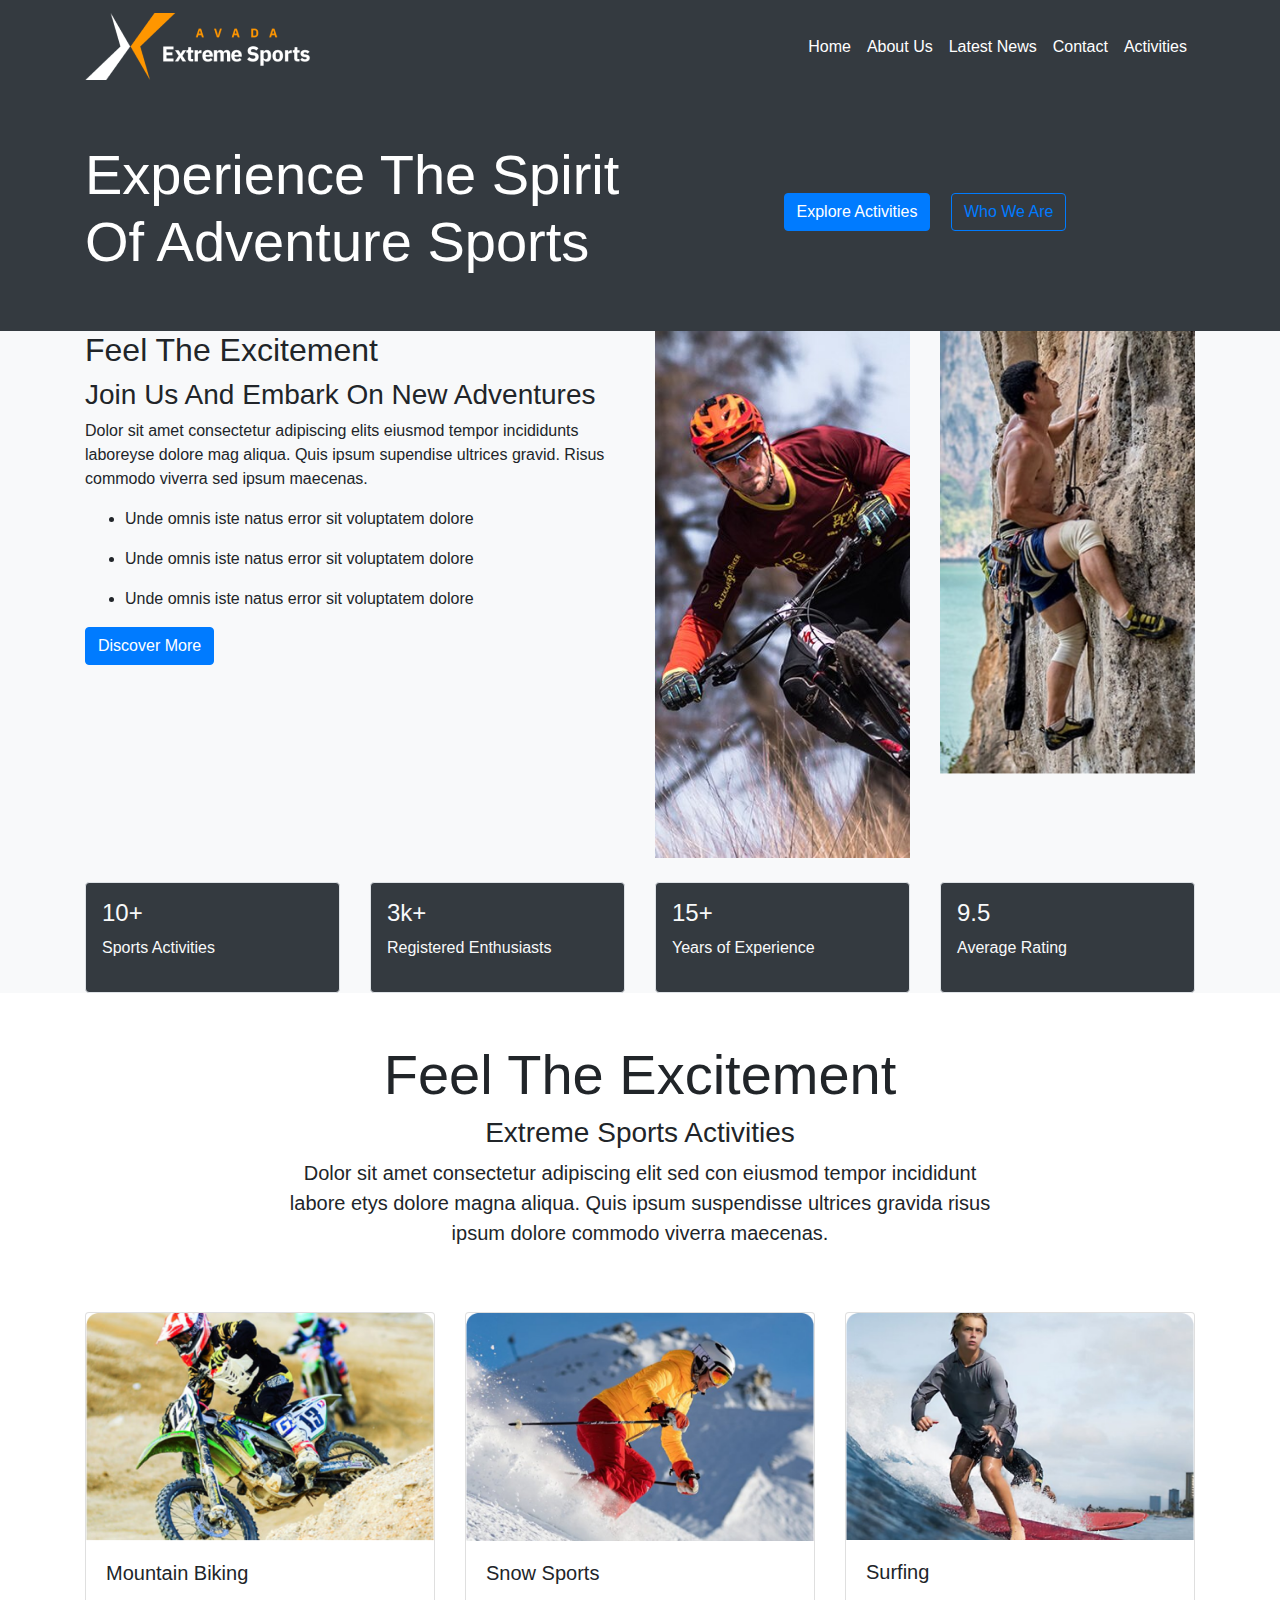
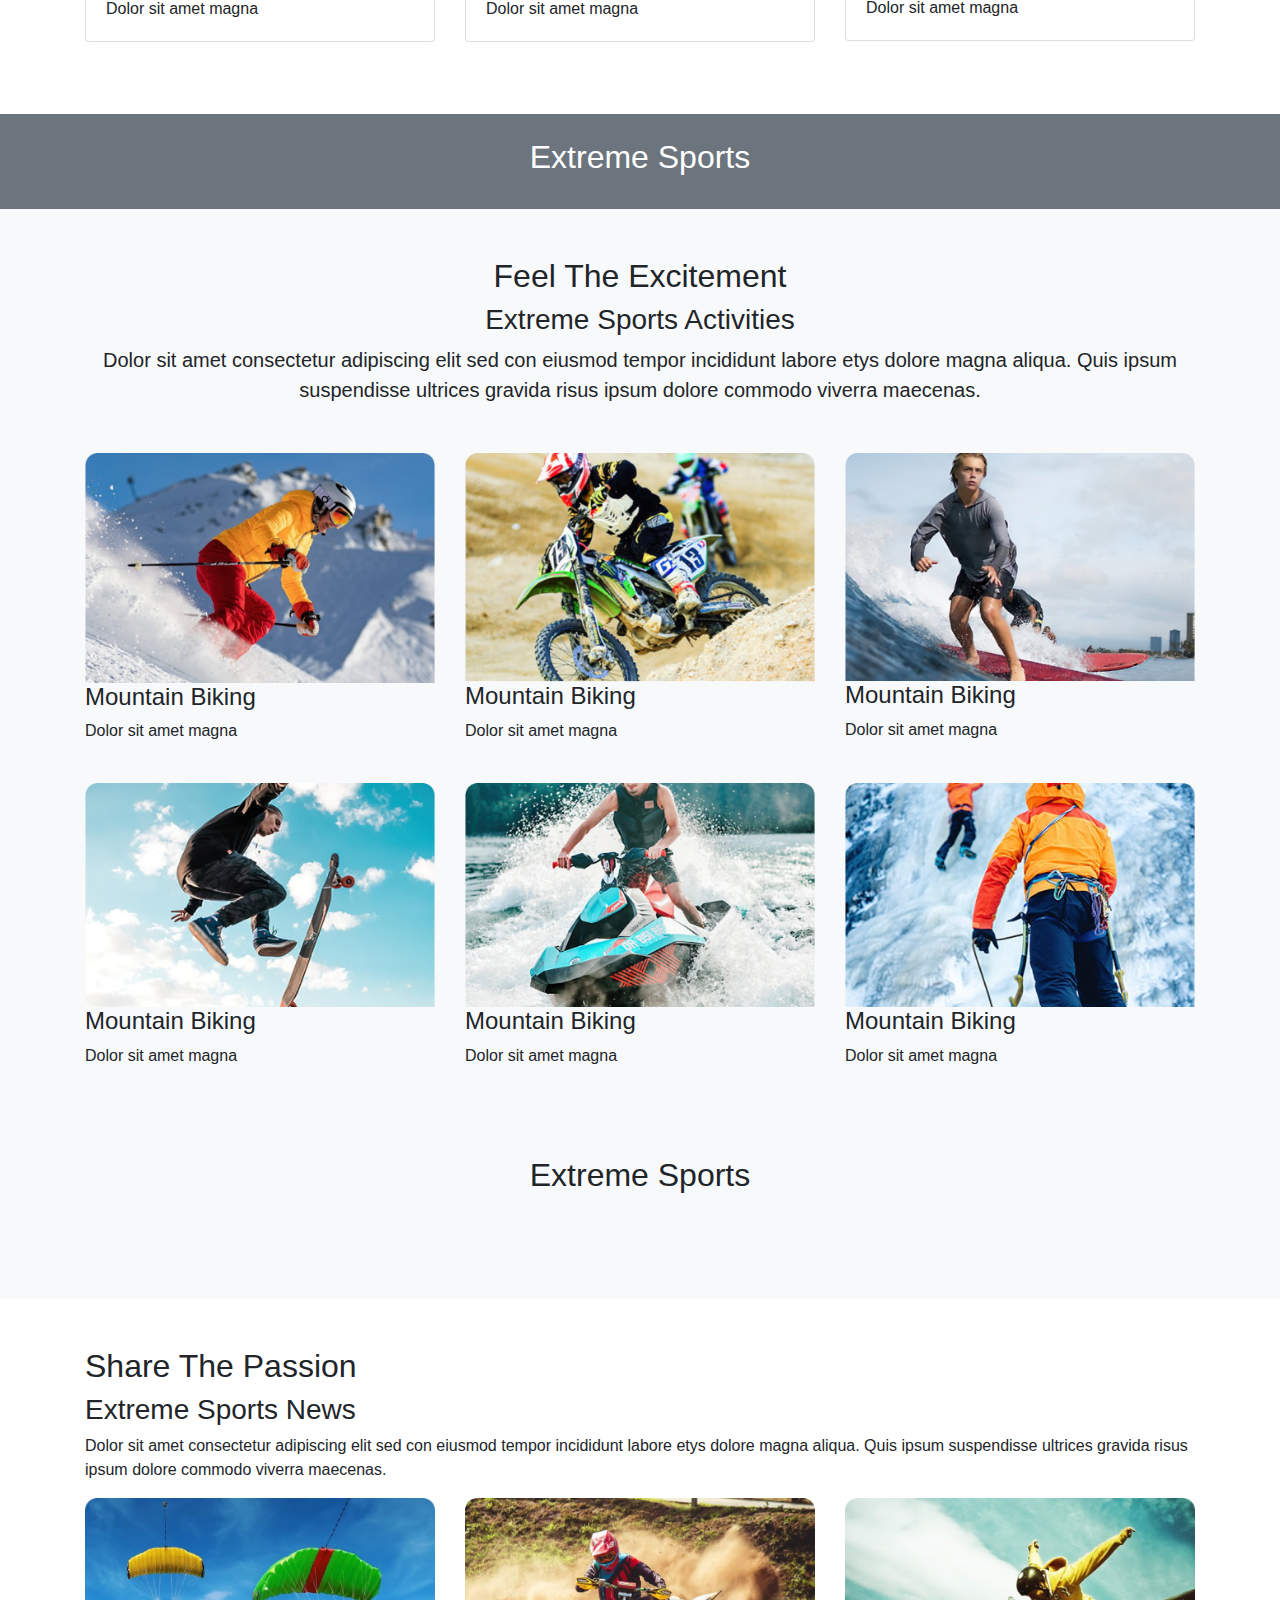
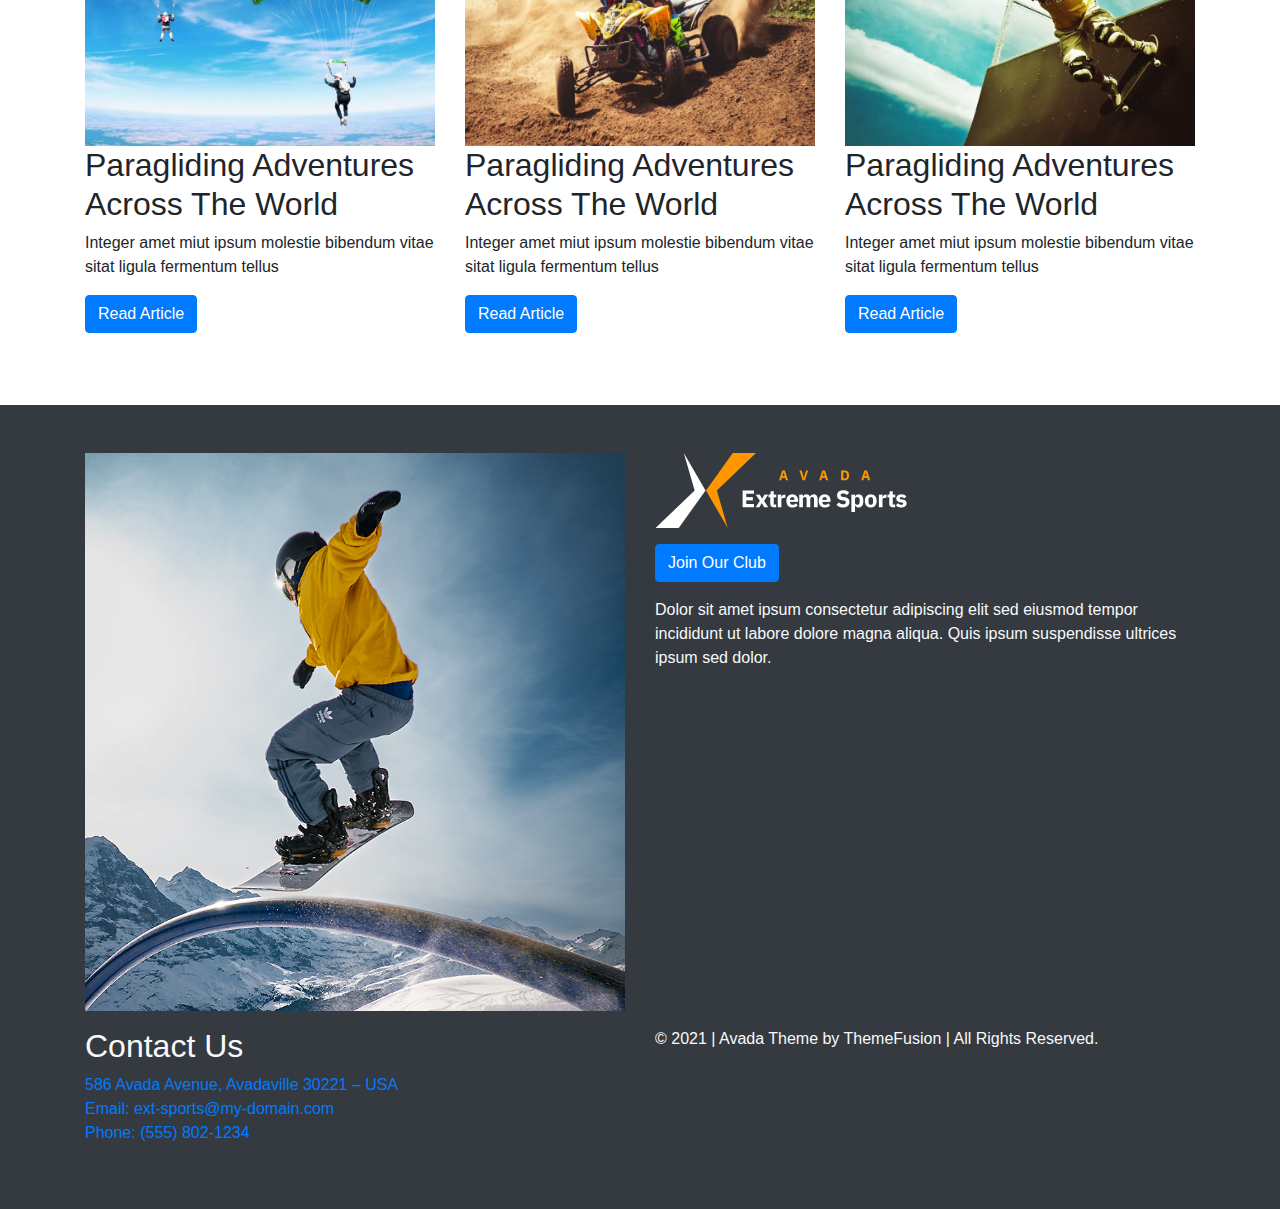
==== bootstrap/bootstrap.html @ b229615f "first commit" ====
<!DOCTYPE html>
<html lang="en">
  <head>
    <meta charset="UTF-8" />
    <meta name="viewport" content="width=device-width, initial-scale=1.0" />
    <title>Avada Extreme Sports</title>

    <link
      href="https://maxcdn.bootstrapcdn.com/bootstrap/4.5.2/css/bootstrap.min.css"
      rel="stylesheet"
    />
    <link
      rel="stylesheet"
      href="https://cdnjs.cloudflare.com/ajax/libs/font-awesome/6.4.2/css/all.min.css"
      integrity="sha512-z3gLpd7yknf1YoNbCzqRKc4qyor8gaKU1qmn+CShxbuBusANI9QpRohGBreCFkKxLhei6S9CQXFEbbKuqLg0DA=="
      crossorigin="anonymous"
      referrerpolicy="no-referrer"
    />
<script src="https://code.jquery.com/jquery-3.6.0.min.js"></script>
<script src="https://stackpath.bootstrapcdn.com/bootstrap/4.5.2/js/bootstrap.bundle.min.js"></script>

  </head>

  <body>

    <nav id="main_menu" class="navbar navbar-expand-lg navbar-light bg-dark">
        <div class="container">
          <a class="navbar-brand" href="#">
            <img src="../Images/menu_logo.png" alt="Menu Logo" />
          </a>
          <button class="navbar-toggler text-light" type="button" data-toggle="collapse" data-target="#navbarNav"
            aria-controls="navbarNav" aria-expanded="false" aria-label="Toggle navigation">
            <i class="fas fa-bars"></i>
          </button>
          <div class="collapse navbar-collapse" id="navbarNav">
            <ul class="navbar-nav ml-auto">
              <li class="nav-item">
                <a class="nav-link text-white fs-5" href="#">Home</a>
              </li>
              <li class="nav-item">
                <a class="nav-link text-white fs-5" href="#">About Us</a>
              </li>
              <li class="nav-item">
                <a class="nav-link text-white fs-5" href="#">Latest News</a>
              </li>
              <li class="nav-item">
                <a class="nav-link text-white fs-5" href="#">Contact</a>
              </li>
              <li class="nav-item">
                <a class="nav-link text-white fs-5" href="#">Activities</a>
              </li>
            </ul>
          </div>
        </div>
      </nav>
      
      
    <section id="banner" class="bg-dark text-white py-5">
      <div class="container">
        <div class="row align-items-center">
          <div class="col-md-6">
            <div class="benner_text">
              <h1 class="display-4">
                Experience The Spirit Of Adventure Sports
              </h1>
            </div>
          </div>
          <div class="col-md-6">
            <div class="banner_button text-center">
              <a class="btn btn-primary mr-3" href="#">Explore Activities</a>
              <a class="btn btn-outline-primary" href="#">Who We Are</a>
            </div>
          </div>
          <div>
          </div>
        </div>
      </div>
    </section>

    <section id="adventures" class="bg-light">
      <div class="container">
        <div class="row">
          <div class="col-lg-6">
            <div class="comon_head">
              <h2>Feel The Excitement</h2>
              <h3>Join Us And Embark On New Adventures</h3>
            </div>
            <div class="adventures_text">
              <p>
                Dolor sit amet consectetur adipiscing elits eiusmod tempor
                incididunts laboreyse dolore mag aliqua. Quis ipsum supendise
                ultrices gravid. Risus commodo viverra sed ipsum maecenas.
              </p>
              <ul>
                <li>
                  <p>
                    <span></span>Unde omnis iste natus error sit voluptatem
                    dolore
                  </p>
                </li>
                <li>
                  <p>
                    <span></span>Unde omnis iste natus error sit voluptatem
                    dolore
                  </p>
                </li>
                <li>
                  <p>
                    <span></span>Unde omnis iste natus error sit voluptatem
                    dolore
                  </p>
                </li>
              </ul>
            </div>
            <div class="adventures_button">
              <a href="#" class="btn btn-primary">Discover More</a>
            </div>
          </div>
          <div class="col-lg-6">
            <div class="row">
              <div class="col-md-6">
                <img
                  src="../Images/Adventures.png"
                  alt="Adventures"
                  class="img-fluid"
                />
              </div>
              <div class="col-md-6">
                <img
                  src="../Images/Adventures2.png"
                  alt="Adventures"
                  class="img-fluid"
                />
              </div>
            </div>
          </div>
        </div>
        <div class="row mt-4">
            <div class="col-md-3">
              <div class="datas_col datas_col_1 text-light bg-dark border rounded p-3">
                <h4>10+</h4>
                <p>Sports Activities</p>
              </div>
            </div>
            <div class="col-md-3">
              <div class="datas_col datas_col_2 text-light bg-dark border rounded p-3">
                <h4>3k+</h4>
                <p>Registered Enthusiasts</p>
              </div>
            </div>
            <div class="col-md-3">
              <div class="datas_col datas_col_3 text-light bg-dark border rounded p-3">
                <h4>15+</h4>
                <p>Years of Experience</p>
              </div>
            </div>
            <div class="col-md-3">
              <div class="datas_col datas_col_4 text-light bg-dark border rounded p-3">
                <h4>9.5</h4>
                <p>Average Rating</p>
              </div>
            </div>
          </div>
          
      </div>
    </section>
    <section id="sports">
      <div class="container py-5">
        <div class="row">
          <div class="col-lg-8 mx-auto text-center">
            <div class="sports_head">
              <h2 class="display-4">Feel The Excitement</h2>
              <h3>Extreme Sports Activities</h3>
            </div>
            <p class="lead">
              Dolor sit amet consectetur adipiscing elit sed con eiusmod tempor
              incididunt labore etys dolore magna aliqua. Quis ipsum suspendisse
              ultrices gravida risus ipsum dolore commodo viverra maecenas.
            </p>
          </div>
        </div>
        <div class="row mt-5">
          <div class="col-md-4">
            <div class="card mb-4">
              <img
                src="../Images/sports1.png"
                class="card-img-top"
                alt="Mountain Biking"
              />
              <div class="card-body">
                <h5 class="card-title">Mountain Biking</h5>
                <p class="card-text">Dolor sit amet magna</p>
              </div>
            </div>
          </div>
          <div class="col-md-4">
            <div class="card mb-4">
              <img
                src="../Images/sports2.png"
                class="card-img-top"
                alt="Snow Sports"
              />
              <div class="card-body">
                <h5 class="card-title">Snow Sports</h5>
                <p class="card-text">Dolor sit amet magna</p>
              </div>
            </div>
          </div>
          <div class="col-md-4">
            <div class="card mb-4">
              <img
                src="../Images/sports3.png"
                class="card-img-top"
                alt="Surfing"
              />
              <div class="card-body">
                <h5 class="card-title">Surfing</h5>
                <p class="card-text">Dolor sit amet magna</p>
              </div>
            </div>
          </div>
        </div>
      </div>
      <div class="sports_bg bg-secondary py-4 text-center">
        <div class="container">
          <h2 class="text-white">Extreme Sports</h2>
        </div>
      </div>
    </section>
    <section id="sports" class="bg-light py-5">
      <div class="container">
        <div class="text-center mb-5">
          <div class="comon_head">
            <h2>Feel The Excitement</h2>
            <h3>Extreme Sports Activities</h3>
          </div>
          <div class="sports_text">
            <p class="lead">
              Dolor sit amet consectetur adipiscing elit sed con eiusmod tempor
              incididunt labore etys dolore magna aliqua. Quis ipsum suspendisse
              ultrices gravida risus ipsum dolore commodo viverra maecenas.
            </p>
          </div>
        </div>
        <div class="row">
          <div class="col-md-4 mb-4">
            <div class="position-relative">
              <img
                src="../Images/sports2.png"
                class="w-100"
                alt="Mountain Biking"
              />
              <div class="overlay">
                <h4 class="overlay-title">Mountain Biking</h4>
                <p class="overlay-text">Dolor sit amet magna</p>
              </div>
            </div>
          </div>
          <div class="col-md-4 mb-4">
            <div class="position-relative">
              <img
                src="../Images/sports1.png"
                class="w-100"
                alt="Mountain Biking"
              />
              <div class="overlay">
                <h4 class="overlay-title">Mountain Biking</h4>
                <p class="overlay-text">Dolor sit amet magna</p>
              </div>
            </div>
          </div>
          <div class="col-md-4 mb-4">
            <div class="position-relative">
              <img
                src="../Images/sports3.png"
                class="w-100"
                alt="Mountain Biking"
              />
              <div class="overlay">
                <h4 class="overlay-title">Mountain Biking</h4>
                <p class="overlay-text">Dolor sit amet magna</p>
              </div>
            </div>
          </div>
          <div class="col-md-4 mb-4">
            <div class="position-relative">
              <img
                src="../Images/sports4.png"
                class="w-100"
                alt="Mountain Biking"
              />
              <div class="overlay">
                <h4 class="overlay-title">Mountain Biking</h4>
                <p class="overlay-text">Dolor sit amet magna</p>
              </div>
            </div>
          </div>
          <div class="col-md-4 mb-4">
            <div class="position-relative">
              <img
                src="../Images/sports5.png"
                class="w-100"
                alt="Mountain Biking"
              />
              <div class="overlay">
                <h4 class="overlay-title">Mountain Biking</h4>
                <p class="overlay-text">Dolor sit amet magna</p>
              </div>
            </div>
          </div>
          <div class="col-md-4 mb-4">
            <div class="position-relative">
              <img
                src="../Images/sports6.png"
                class="w-100"
                alt="Mountain Biking"
              />
              <div class="overlay">
                <h4 class="overlay-title">Mountain Biking</h4>
                <p class="overlay-text">Dolor sit amet magna</p>
              </div>
            </div>
          </div>
        </div>
      </div>
      <div class="sports_bg py-5">
        <div class="container">
          <h2 class="text-center">Extreme Sports</h2>
        </div>
      </div>
    </section>
    <section id="news" class="py-5">
      <div class="container">
        <div class="row">
          <div class="col-lg-12">
            <div class="news_head">
              <div class="comon_head">
                <h2>Share The Passion</h2>
                <h3>Extreme Sports News</h3>
              </div>
              <div class="news_text">
                <p>
                  Dolor sit amet consectetur adipiscing elit sed con eiusmod
                  tempor incididunt labore etys dolore magna aliqua. Quis ipsum
                  suspendisse ultrices gravida risus ipsum dolore commodo
                  viverra maecenas.
                </p>
              </div>
            </div>
          </div>
        </div>
        <div class="row">
          <div class="col-lg-4 col-md-6 mb-4">
            <div class="card_item">
              <div class="news_img">
                <img
                  src="../Images/news1.png"
                  class="img-fluid"
                  alt="News Image"
                />
              </div>
              <div class="news_text">
                <h2>Paragliding Adventures Across The World</h2>
                <p>
                  Integer amet miut ipsum molestie bibendum vitae sitat ligula
                  fermentum tellus
                </p>
              </div>
              <div class="news_button">
                <a href="#" class="btn btn-primary">Read Article</a>
              </div>
            </div>
          </div>
          <div class="col-lg-4 col-md-6 mb-4">
            <div class="card_item">
              <div class="news_img">
                <img
                  src="../Images/news2.png"
                  class="img-fluid"
                  alt="News Image"
                />
              </div>
              <div class="news_text">
                <h2>Paragliding Adventures Across The World</h2>
                <p>
                  Integer amet miut ipsum molestie bibendum vitae sitat ligula
                  fermentum tellus
                </p>
              </div>
              <div class="news_button">
                <a href="#" class="btn btn-primary">Read Article</a>
              </div>
            </div>
          </div>
          <div class="col-lg-4 col-md-6 mb-4">
            <div class="card_item">
              <div class="news_img">
                <img
                  src="../Images/news3.png"
                  class="img-fluid"
                  alt="News Image"
                />
              </div>
              <div class="news_text">
                <h2>Paragliding Adventures Across The World</h2>
                <p>
                  Integer amet miut ipsum molestie bibendum vitae sitat ligula
                  fermentum tellus
                </p>
              </div>
              <div class="news_button">
                <a href="#" class="btn btn-primary">Read Article</a>
              </div>
            </div>
          </div>
        </div>
      </div>
    </section>

    <footer id="footer" class="bg-dark text-light py-5">
        <div class="container">
            <div class="row">
                <div class="col-md-6">
                    <img src="../Images/footer-image 1.png" alt="Footer Image" class="img-fluid">
                </div>
                <div class="col-md-6">
                    <div class="footer_logo">
                        <img src="../Images/footer_loogo.png" alt="Footer Logo" class="img-fluid">
                    </div>
                    <div class="footer_btn_text_row">
                        <div class="footer_btn mt-3">
                            <a href="#" class="btn btn-primary">Join Our Club</a>
                        </div>
                        <div class="footer_text mt-3">
                            <p>
                                Dolor sit amet ipsum consectetur adipiscing
                                elit sed eiusmod tempor incididunt ut labore dolore magna aliqua. Quis ipsum suspendisse ultrices ipsum sed dolor.
                            </p>
                        </div>
                    </div>
                </div>
            </div>
            <div class="row mt-3">
                <div class="col-md-6">
                    <h2>Contact Us</h2>
                    <ul class="list-unstyled">
                        <li><a href="#">586 Avada Avenue, Avadaville 30221 – USA</a></li>
                        <li><a href="mailto:ext-sports@my-domain.com">Email: ext-sports@my-domain.com</a></li>
                        <li><a href="tel:+5558021234">Phone: (555) 802-1234</a></li>
                    </ul>
                </div>
                <div class="col-md-6">
                    <p class="text-md-end">© 2021 | Avada Theme by ThemeFusion | All Rights Reserved.</p>
                </div>
            </div>
        </div>
    </footer>
    
    <script
      src="https://code.jquery.com/jquery-3.5.1.slim.min.js"
      integrity="sha384-DfXdz2htPH0lsSSs5nCTpuj/zy4C+OGpamoFVy38MVBnE+IbbVYUew+OrCXaRkfj"
      crossorigin="anonymous"
    ></script>
    <script
      src="https://cdn.jsdelivr.net/npm/@popperjs/core@2.9.2/dist/umd/popper.min.js"
      integrity="sha384-zMnNBGMPtC4JJQqarGdXsM2bSbdEuLH3Nkca7Jrt0QGD62PlnTX2Qk9TmV2m4eKs"
      crossorigin="anonymous"
    ></script>
    <script
      src="https://maxcdn.bootstrapcdn.com/bootstrap/4.5.2/js/bootstrap.min.js"
      integrity="sha384-4hHkv1mF5JvWMS2p3hjx84zgA6gVm10N1uPBStPhv2Q04jcOL7qffw5MW+XG5PW6"
      crossorigin="anonymous"
    ></script>
  </body>
</html>
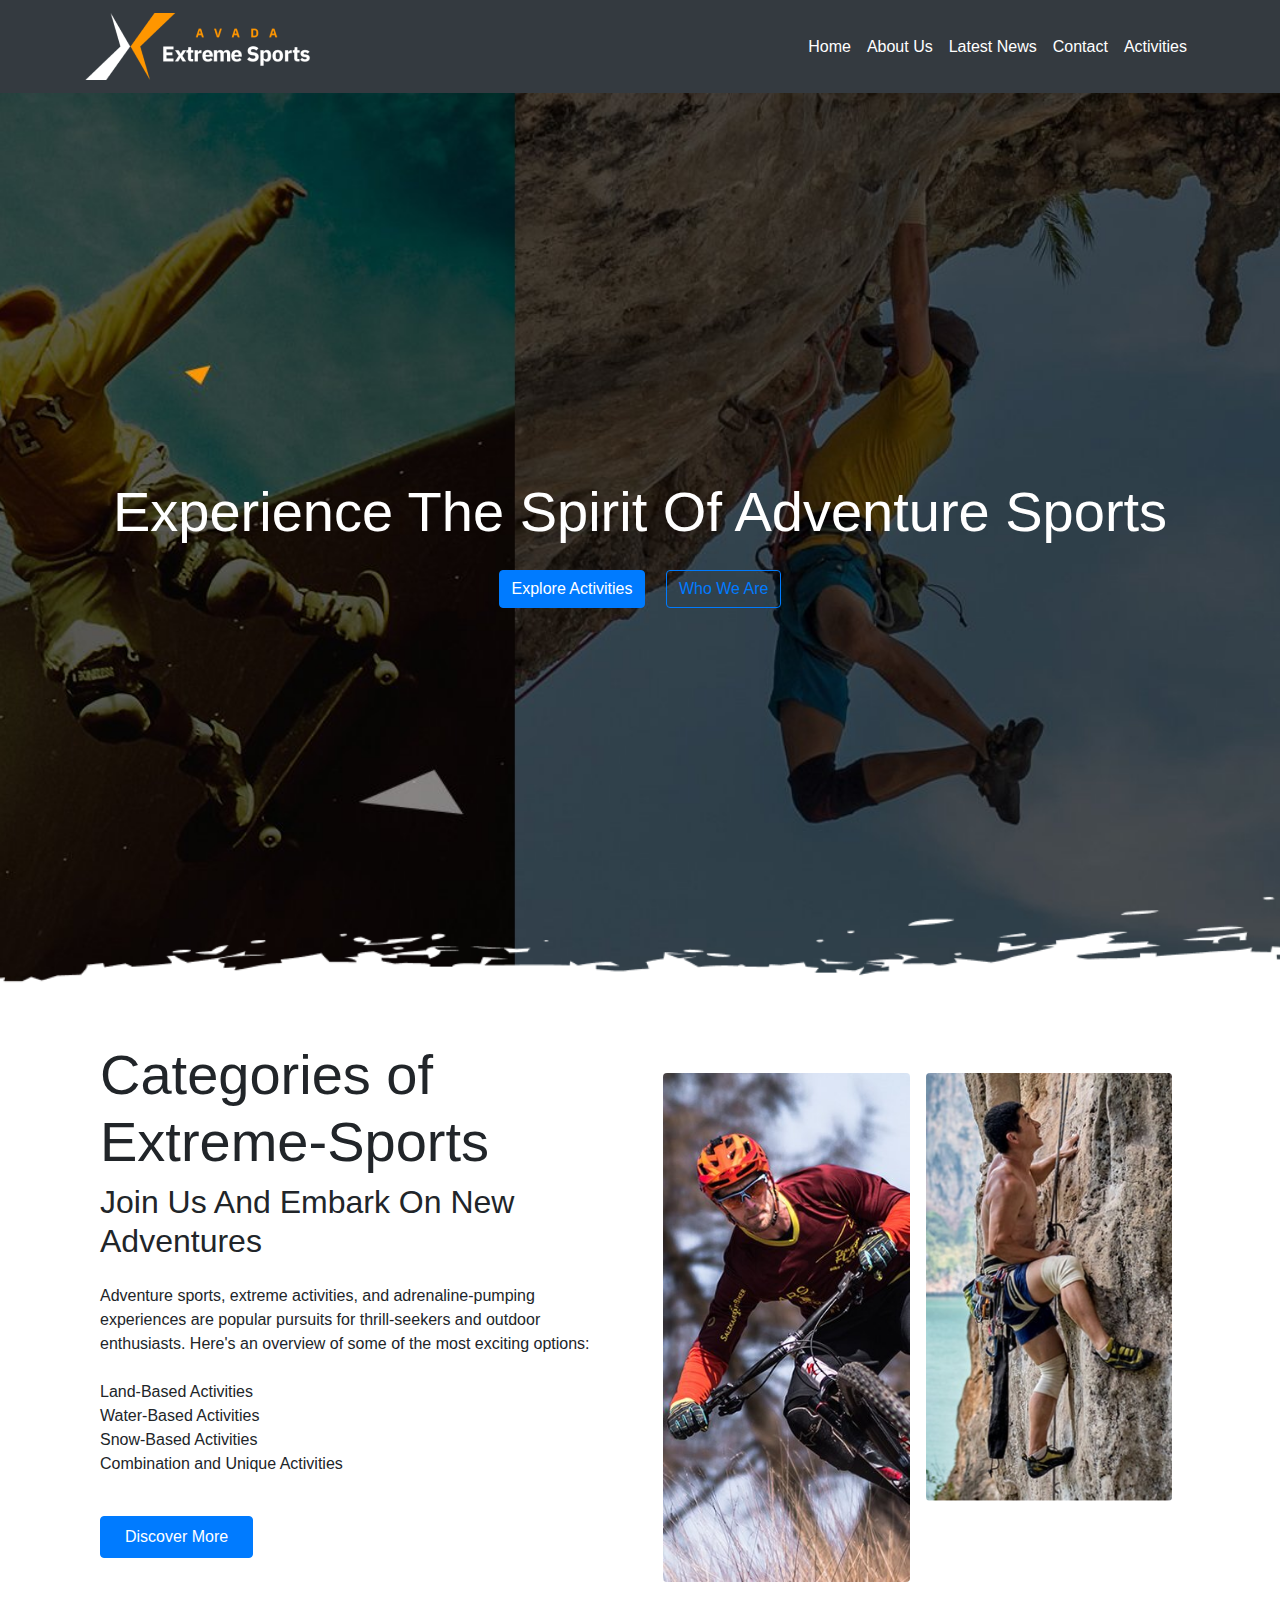
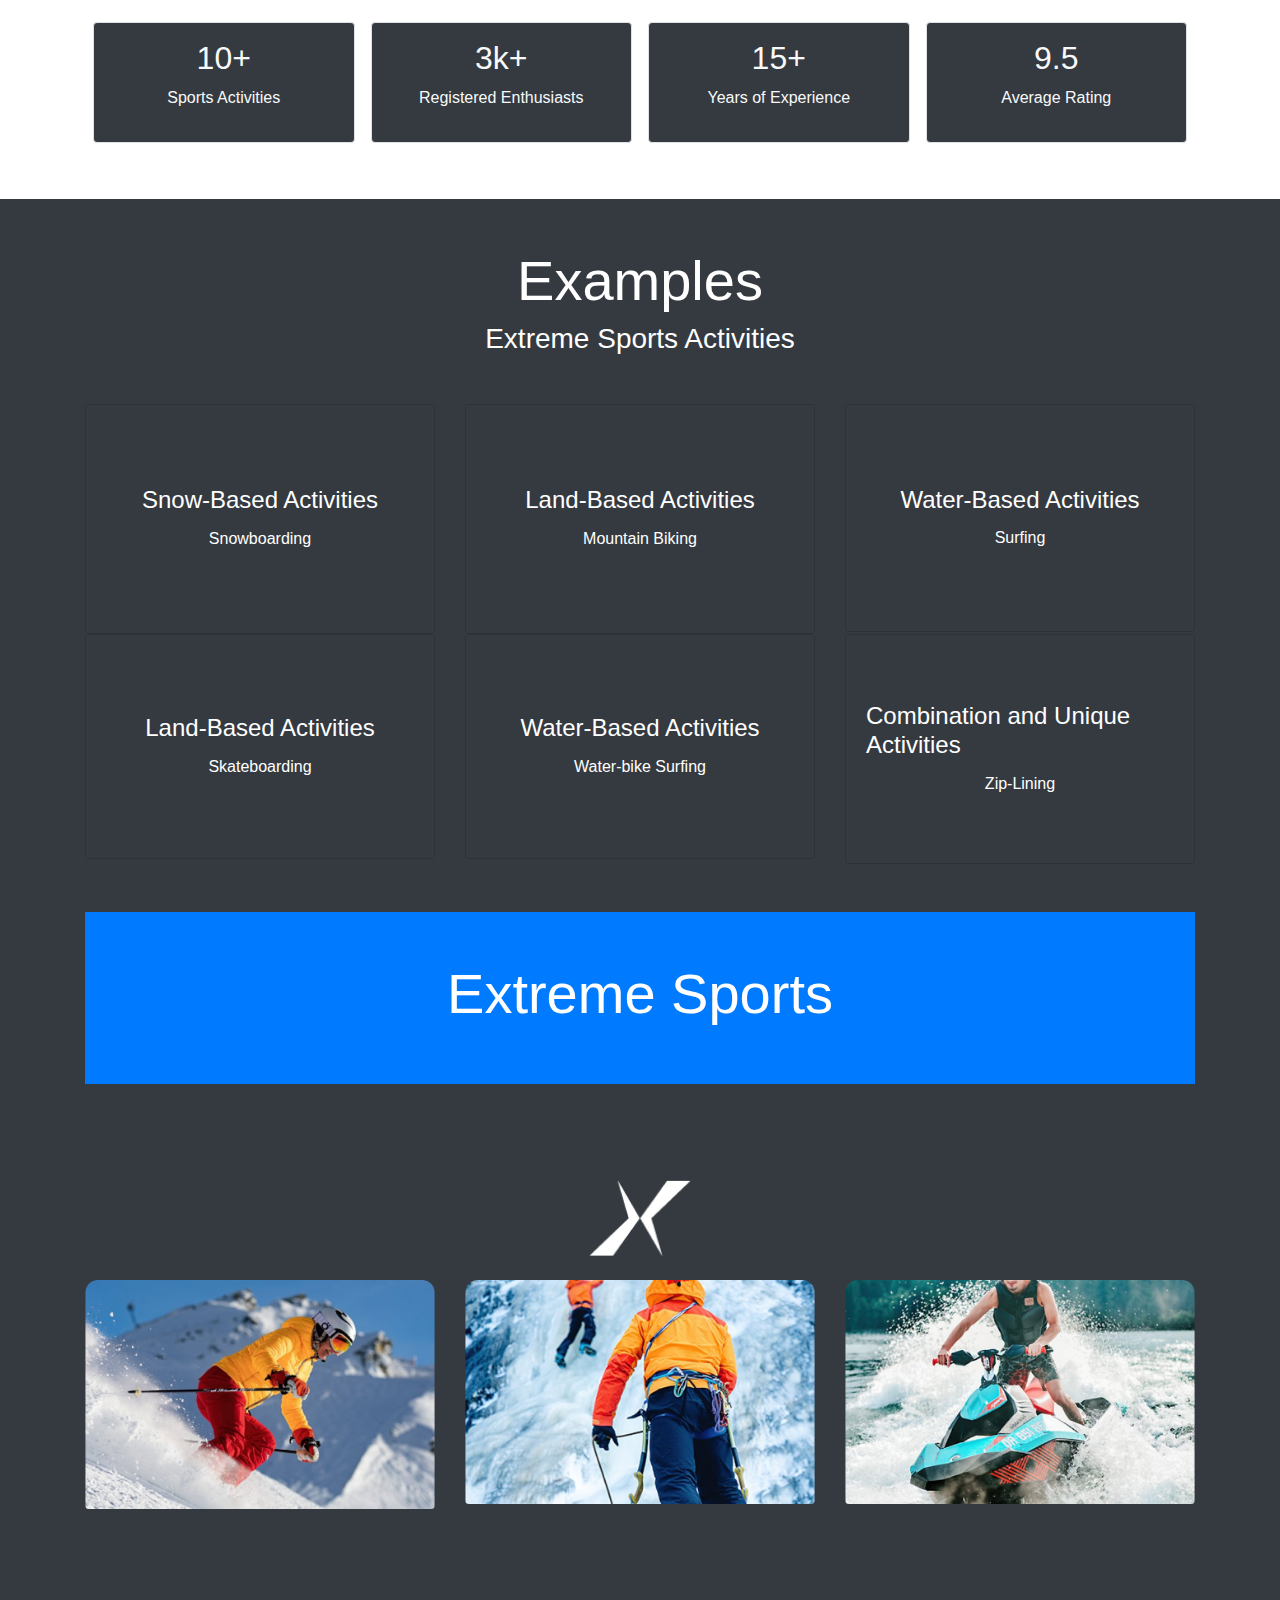
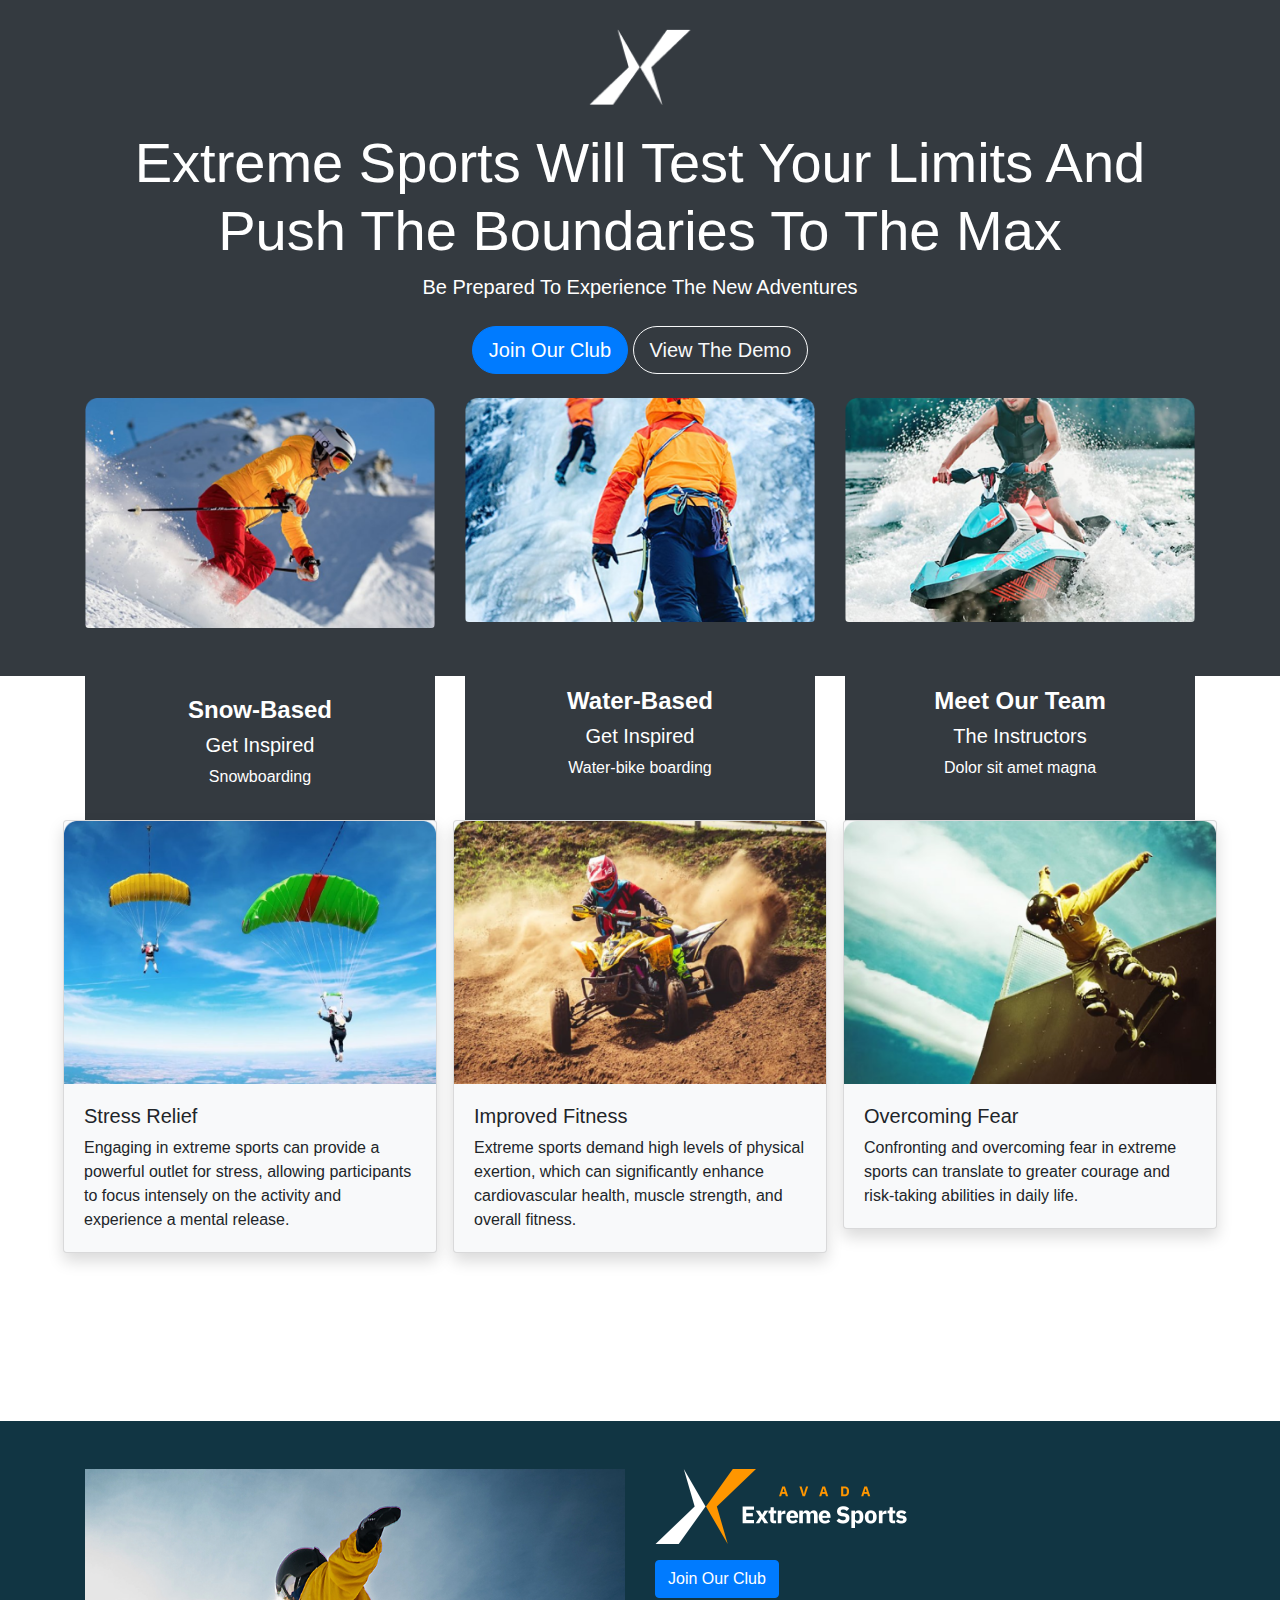
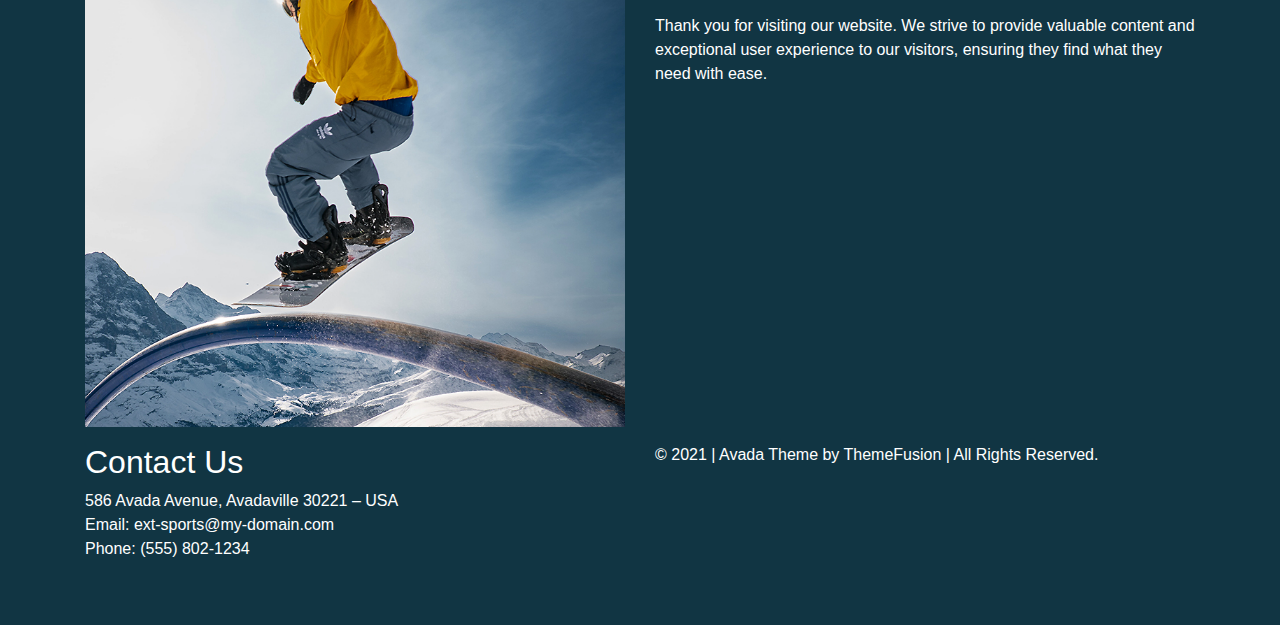
==== commit a8350fe6: "finished product" ====
--- a/bootstrap/bootstrap.html
+++ b/bootstrap/bootstrap.html
@@ -4,11 +4,7 @@
     <meta charset="UTF-8" />
     <meta name="viewport" content="width=device-width, initial-scale=1.0" />
     <title>Avada Extreme Sports</title>
-
-    <link
-      href="https://maxcdn.bootstrapcdn.com/bootstrap/4.5.2/css/bootstrap.min.css"
-      rel="stylesheet"
-    />
+    <link href="https://stackpath.bootstrapcdn.com/bootstrap/4.3.1/css/bootstrap.min.css" rel="stylesheet">
     <link
       rel="stylesheet"
       href="https://cdnjs.cloudflare.com/ajax/libs/font-awesome/6.4.2/css/all.min.css"
@@ -54,422 +50,324 @@
         </div>
       </nav>
       
-      
-    <section id="banner" class="bg-dark text-white py-5">
+      <section id="banner" class="bg-dark text-white py-5 d-flex justify-content-center align-items-center" style="background-image: url('../Images/bannerbg.png'); background-size: cover; height: 100vh;">
+        <div class="container text-center">
+            <div class="row">
+                <div class="col-md-12">
+                    <div class="benner_text">
+                        <h1 class="display-4"> Experience The Spirit Of Adventure Sports </h1>
+                    </div>
+                    <div class="banner_button mt-4">
+                        <a class="btn btn-primary mr-3" href="#">Explore Activities</a>
+                        <a class="btn btn-outline-primary" href="#">Who We Are</a>
+                    </div>
+                </div>
+            </div>
+        </div>
+    </section>
+
+      <div class="container py-5">
+        <div class="container py-10 my-10">
+          <div class="row">
+              <div class="col-lg-6">
+                  <h2 class="display-4 fw-bold">Categories of Extreme-Sports</h2>
+                  <h3 class="h2">Join Us And Embark On New Adventures</h3>
+                  <p class="mt-4">Adventure sports, extreme activities, and adrenaline-pumping experiences are popular pursuits
+                      for thrill-seekers and outdoor enthusiasts. Here's an overview of some of the most exciting options:</p>
+                  <ul class="list-unstyled mt-4">
+                      <li>Land-Based Activities</li>
+                      <li>Water-Based Activities</li>
+                      <li>Snow-Based Activities</li>
+                      <li>Combination and Unique Activities</li>
+                  </ul>
+                  <a href="#" class="btn btn-primary my-4 bg-blue-500 px-4 py-2 rounded">Discover More</a>
+              </div>
+              <div class="col-lg-6 d-flex flex-wrap mt-4">
+                  <div class="col-6 p-2">
+                      <img src="../Images/Adventures.png" alt="Adventures" class="w-100 rounded" />
+                  </div>
+                  <div class="col-6 p-2">
+                      <img src="../Images/Adventures2.png" alt="Adventures" class="w-100 rounded" />
+                  </div>
+              </div>
+          </div>
+          <div class="row mt-4">
+              <div class="col-md-3 p-2">
+                  <div class="text-center text-light bg-dark border rounded p-3">
+                      <h4 class="h2">10+</h4>
+                      <p>Sports Activities</p>
+                  </div>
+              </div>
+              <div class="col-md-3 p-2">
+                  <div class="text-center text-light bg-dark border rounded p-3">
+                      <h4 class="h2">3k+</h4>
+                      <p>Registered Enthusiasts</p>
+                  </div>
+              </div>
+              <div class="col-md-3 p-2">
+                  <div class="text-center text-light bg-dark border rounded p-3">
+                      <h4 class="h2">15+</h4>
+                      <p>Years of Experience</p>
+                  </div>
+              </div>
+              <div class="col-md-3 p-2">
+                  <div class="text-center text-light bg-dark border rounded p-3">
+                      <h4 class="h2">9.5</h4>
+                      <p>Average Rating</p>
+                  </div>
+              </div>
+          </div>
+      </div>          
+      </div>
+    </section>
+    <section id="sports" class="py-5 bg-dark text-white">
+    <div class="container">
+      <div class="text-center mb-5">
+        <h2 class="display-4 fw-bold">Examples</h2>
+        <h3 class="h3">Extreme Sports Activities</h3>
+      </div>
+      <div class="row g-4">
+        <div class="col-md-4">
+          <div class="card bg-dark text-white">
+            <img src="../Images/sports2.png" class="card-img" alt="Mountain Biking">
+            <div class="card-img-overlay d-flex flex-column justify-content-center align-items-center bg-dark bg-opacity-50">
+              <h4 class="card-title">Snow-Based Activities</h4>
+              <p class="card-text">Snowboarding</p>
+            </div>
+          </div>
+        </div>
+        <div class="col-md-4">
+          <div class="card bg-dark text-white">
+            <img src="../Images/sports2.png" class="card-img" alt="Mountain Biking">
+            <div class="card-img-overlay d-flex flex-column justify-content-center align-items-center bg-dark bg-opacity-50">
+              <h4 class="card-title">Land-Based Activities</h4>
+              <p class="card-text">Mountain Biking</p>
+            </div>
+          </div>
+        </div>
+        <div class="col-md-4">
+          <div class="card bg-dark text-white">
+            <img src="../Images/sports3.png" class="card-img" alt="Mountain Biking">
+            <div class="card-img-overlay d-flex flex-column justify-content-center align-items-center bg-dark bg-opacity-50">
+              <h4 class="card-title">Water-Based Activities</h4>
+              <p class="card-text">Surfing</p>
+            </div>
+          </div>
+        </div>
+        <div class="col-md-4">
+          <div class="card bg-dark text-white">
+            <img src="../Images/sports5.png" class="card-img" alt="Mountain Biking">
+            <div class="card-img-overlay d-flex flex-column justify-content-center align-items-center bg-dark bg-opacity-50">
+              <h4 class="card-title">Land-Based Activities</h4>
+              <p class="card-text">Skateboarding</p>
+            </div>
+          </div>
+        </div>
+        <div class="col-md-4">
+          <div class="card bg-dark text-white">
+            <img src="../Images/sports4.png" class="card-img" alt="Mountain Biking">
+            <div class="card-img-overlay d-flex flex-column justify-content-center align-items-center bg-dark bg-opacity-50">
+              <h4 class="card-title">Water-Based Activities</h4>
+              <p class="card-text">Water-bike Surfing</p>
+            </div>
+          </div>
+        </div>
+        <div class="col-md-4">
+          <div class="card bg-dark text-white">
+            <img src="../Images/sports2.png" class="card-img" alt="Mountain Biking">
+            <div class="card-img-overlay d-flex flex-column justify-content-center align-items-center bg-dark bg-opacity-50">
+              <h4 class="card-title">Combination and Unique Activities</h4>
+              <p class="card-text">Zip-Lining</p>
+            </div>
+          </div>
+        </div>
+      </div>
+      <div class="bg-primary py-5 mt-5">
+        <div class="container">
+          <h2 class="text-center text-white display-4 fw-bold">Extreme Sports</h2>
+        </div>
+      </div>
+    </div>
+  </section>
+  <section id="max" class="bg-dark py-5">
+    <div class="container text-center text-white">
+      <div class="max_logo mb-4">
+        <img src="../Images/logo-white 1.png" alt="White Logo" class="img-fluid">
+      </div>
+      <!-- <div class="max_head mb-4">
+        <h2 class="text-3xl font-weight-bold">Extreme Sports Will Test Your Limits And Push The Boundaries To The Max</h2>
+        <p class="mt-4">Be Prepared To Experience The New Adventures</p>
+      </div>
+      <div class="max_button mb-4">
+        <a href="#" class="btn btn-primary mr-3">Join Our Club</a>
+        <a href="#" class="btn btn-outline-light">View The Demo</a>
+      </div> -->
+      <div class="row">
+        <div class="col-md-4 mb-4">
+          <div class="max_item position-relative">
+            <img src="../Images/sports2.png" alt="Sports Videos" class="w-100 h-100 object-cover rounded">
+            <!-- <div class="overlay position-absolute w-100 h-100 bg-black opacity-75 d-flex flex-column justify-content-center text-white p-4 rounded">
+              <h3 class="text-xl font-weight-bold mb-2">Sports Videos</h3>
+              <h4 class="text-lg mb-2">Get Inspired</h4>
+              <p>Dolor sit amet magna</p>
+            </div> -->
+          </div>
+        </div>
+        <div class="col-md-4 mb-4">
+          <div class="max_item position-relative">
+            <img src="../Images/sports6.png" alt="Sports Videos" class="w-100 h-100 object-cover rounded">
+            <!-- <div class="overlay position-absolute w-100 h-100 bg-black opacity-75 d-flex flex-column justify-content-center text-white p-4 rounded">
+              <h3 class="text-xl font-weight-bold mb-2">Sports Videos</h3>
+              <h4 class="text-lg mb-2">Get Inspired</h4>
+              <p>Dolor sit amet magna</p>
+            </div> -->
+          </div>
+        </div>
+        <div class="col-md-4 mb-4">
+          <div class="max_item position-relative">
+            <img src="../Images/sports5.png" alt="Meet Our Team" class="w-100 h-100 object-cover rounded">
+            <!-- <div class="overlay position-absolute w-100 h-100 bg-black opacity-75 d-flex flex-column justify-content-center text-white p-4 rounded">
+              <h3 class="text-xl font-weight-bold mb-2">Meet Our Team</h3>
+              <h4 class="text-lg mb-2">The Instructors</h4>
+              <p>Dolor sit amet magna</p>
+            </div> -->
+          </div>
+        </div>
+      </div>
+    </div>
+  </section>
+  
+  <section id="max" class="bg-dark py-5 mb-5">
+    <div class="container text-center text-white">
+        <div class="mb-4">
+            <img src="../Images/logo-white 1.png" alt="White Logo" class="mx-auto img-fluid">
+        </div>
+        <div class="mb-4">
+            <h2 class="display-4 fw-bold">Extreme Sports Will Test Your Limits And Push The Boundaries To The Max</h2>
+            <p class="lead">Be Prepared To Experience The New Adventures</p>
+        </div>
+        <div class="mb-4">
+            <a href="#" class="btn btn-primary btn-lg rounded-pill me-4">Join Our Club</a>
+            <a href="#" class="btn btn-outline-light btn-lg rounded-pill">View The Demo</a>
+        </div>
+        <div class="row row-cols-1 row-cols-md-3 g-4">
+            <div class="col">
+                <div class="position-relative max_item">
+                    <img src="../Images/sports2.png" alt="Snowboarding" class="img-fluid rounded">
+                    <div class="overlay bg-dark text-white d-flex flex-column justify-content-center align-items-center position-absolute top-0 start-0 w-100 h-100">
+                        <h3 class="h4 font-weight-bold mb-2">Snow-Based</h3>
+                        <h4 class="h5 mb-2">Get Inspired</h4>
+                        <p class="mb-0">Snowboarding</p>
+                    </div>
+                </div>
+            </div>
+            <div class="col">
+                <div class="position-relative max_item">
+                    <img src="../Images/sports6.png" alt="Water-bike boarding" class="img-fluid rounded">
+                    <div class="overlay bg-dark text-white d-flex flex-column justify-content-center align-items-center position-absolute top-0 start-0 w-100 h-100">
+                        <h3 class="h4 font-weight-bold mb-2">Water-Based</h3>
+                        <h4 class="h5 mb-2">Get Inspired</h4>
+                        <p class="mb-0">Water-bike boarding</p>
+                    </div>
+                </div>
+            </div>
+            <div class="col">
+                <div class="position-relative max_item">
+                    <img src="../Images/sports5.png" alt="Meet Our Team" class="img-fluid rounded">
+                    <div class="overlay bg-dark text-white d-flex flex-column justify-content-center align-items-center position-absolute top-0 start-0 w-100 h-100">
+                        <h3 class="h4 font-weight-bold mb-2">Meet Our Team</h3>
+                        <h4 class="h5 mb-2">The Instructors</h4>
+                        <p class="mb-0">Dolor sit amet magna</p>
+                    </div>
+                </div>
+            </div>
+        </div>
+    </div>
+</section>
+
+
+<section id="news" class="py-5 my-5">
+  <div class="container">
+      <div class="row">
+      <div class="row my-5">
+          <div class="col-md-6 col-lg-4 mb-4 px-2">
+              <div class="card bg-light rounded shadow">
+                  <img src="../Images/news1.png" class="card-img-top" alt="News Image">
+                  <div class="card-body">
+                      <h2 class="card-title h5 fw-bold mb-2">Stress Relief</h2>
+                      <p class="card-text">
+                          Engaging in extreme sports can provide a powerful outlet for stress, allowing participants to focus intensely on the activity and experience a mental release.
+                      </p>
+                  </div>
+              </div>
+          </div>
+          <div class="col-md-6 col-lg-4 mb-4 px-2">
+              <div class="card bg-light rounded shadow">
+                  <img src="../Images/news2.png" class="card-img-top" alt="News Image">
+                  <div class="card-body">
+                      <h2 class="card-title h5 fw-bold mb-2">Improved Fitness</h2>
+                      <p class="card-text">
+                          Extreme sports demand high levels of physical exertion, which can significantly enhance cardiovascular health, muscle strength, and overall fitness.
+                      </p>
+                  </div>
+              </div>
+          </div>
+          <div class="col-md-6 col-lg-4 mb-4 px-2">
+              <div class="card bg-light rounded shadow">
+                  <img src="../Images/news3.png" class="card-img-top" alt="News Image">
+                  <div class="card-body">
+                      <h2 class="card-title h5 fw-bold mb-2">Overcoming Fear</h2>
+                      <p class="card-text">
+                          Confronting and overcoming fear in extreme sports can translate to greater courage and risk-taking abilities in daily life.
+                      </p>
+                  </div>
+              </div>
+          </div>
+      </div>
+  </div>
+</section>
+
+    <footer id="footer" class="py-5" style="background-color: #113543;">
       <div class="container">
-        <div class="row align-items-center">
-          <div class="col-md-6">
-            <div class="benner_text">
-              <h1 class="display-4">
-                Experience The Spirit Of Adventure Sports
-              </h1>
-            </div>
-          </div>
-          <div class="col-md-6">
-            <div class="banner_button text-center">
-              <a class="btn btn-primary mr-3" href="#">Explore Activities</a>
-              <a class="btn btn-outline-primary" href="#">Who We Are</a>
-            </div>
-          </div>
-          <div>
-          </div>
-        </div>
-      </div>
-    </section>
-
-    <section id="adventures" class="bg-light">
-      <div class="container">
-        <div class="row">
-          <div class="col-lg-6">
-            <div class="comon_head">
-              <h2>Feel The Excitement</h2>
-              <h3>Join Us And Embark On New Adventures</h3>
-            </div>
-            <div class="adventures_text">
-              <p>
-                Dolor sit amet consectetur adipiscing elits eiusmod tempor
-                incididunts laboreyse dolore mag aliqua. Quis ipsum supendise
-                ultrices gravid. Risus commodo viverra sed ipsum maecenas.
-              </p>
-              <ul>
-                <li>
-                  <p>
-                    <span></span>Unde omnis iste natus error sit voluptatem
-                    dolore
-                  </p>
-                </li>
-                <li>
-                  <p>
-                    <span></span>Unde omnis iste natus error sit voluptatem
-                    dolore
-                  </p>
-                </li>
-                <li>
-                  <p>
-                    <span></span>Unde omnis iste natus error sit voluptatem
-                    dolore
-                  </p>
-                </li>
-              </ul>
-            </div>
-            <div class="adventures_button">
-              <a href="#" class="btn btn-primary">Discover More</a>
-            </div>
-          </div>
-          <div class="col-lg-6">
-            <div class="row">
+          <div class="row">
               <div class="col-md-6">
-                <img
-                  src="../Images/Adventures.png"
-                  alt="Adventures"
-                  class="img-fluid"
-                />
+                  <img src="../Images/footer-image 1.png" alt="Footer Image" class="img-fluid">
               </div>
               <div class="col-md-6">
-                <img
-                  src="../Images/Adventures2.png"
-                  alt="Adventures"
-                  class="img-fluid"
-                />
-              </div>
-            </div>
-          </div>
-        </div>
-        <div class="row mt-4">
-            <div class="col-md-3">
-              <div class="datas_col datas_col_1 text-light bg-dark border rounded p-3">
-                <h4>10+</h4>
-                <p>Sports Activities</p>
-              </div>
-            </div>
-            <div class="col-md-3">
-              <div class="datas_col datas_col_2 text-light bg-dark border rounded p-3">
-                <h4>3k+</h4>
-                <p>Registered Enthusiasts</p>
-              </div>
-            </div>
-            <div class="col-md-3">
-              <div class="datas_col datas_col_3 text-light bg-dark border rounded p-3">
-                <h4>15+</h4>
-                <p>Years of Experience</p>
-              </div>
-            </div>
-            <div class="col-md-3">
-              <div class="datas_col datas_col_4 text-light bg-dark border rounded p-3">
-                <h4>9.5</h4>
-                <p>Average Rating</p>
-              </div>
-            </div>
-          </div>
-          
-      </div>
-    </section>
-    <section id="sports">
-      <div class="container py-5">
-        <div class="row">
-          <div class="col-lg-8 mx-auto text-center">
-            <div class="sports_head">
-              <h2 class="display-4">Feel The Excitement</h2>
-              <h3>Extreme Sports Activities</h3>
-            </div>
-            <p class="lead">
-              Dolor sit amet consectetur adipiscing elit sed con eiusmod tempor
-              incididunt labore etys dolore magna aliqua. Quis ipsum suspendisse
-              ultrices gravida risus ipsum dolore commodo viverra maecenas.
-            </p>
-          </div>
-        </div>
-        <div class="row mt-5">
-          <div class="col-md-4">
-            <div class="card mb-4">
-              <img
-                src="../Images/sports1.png"
-                class="card-img-top"
-                alt="Mountain Biking"
-              />
-              <div class="card-body">
-                <h5 class="card-title">Mountain Biking</h5>
-                <p class="card-text">Dolor sit amet magna</p>
-              </div>
-            </div>
-          </div>
-          <div class="col-md-4">
-            <div class="card mb-4">
-              <img
-                src="../Images/sports2.png"
-                class="card-img-top"
-                alt="Snow Sports"
-              />
-              <div class="card-body">
-                <h5 class="card-title">Snow Sports</h5>
-                <p class="card-text">Dolor sit amet magna</p>
-              </div>
-            </div>
-          </div>
-          <div class="col-md-4">
-            <div class="card mb-4">
-              <img
-                src="../Images/sports3.png"
-                class="card-img-top"
-                alt="Surfing"
-              />
-              <div class="card-body">
-                <h5 class="card-title">Surfing</h5>
-                <p class="card-text">Dolor sit amet magna</p>
-              </div>
-            </div>
-          </div>
-        </div>
-      </div>
-      <div class="sports_bg bg-secondary py-4 text-center">
-        <div class="container">
-          <h2 class="text-white">Extreme Sports</h2>
-        </div>
-      </div>
-    </section>
-    <section id="sports" class="bg-light py-5">
-      <div class="container">
-        <div class="text-center mb-5">
-          <div class="comon_head">
-            <h2>Feel The Excitement</h2>
-            <h3>Extreme Sports Activities</h3>
-          </div>
-          <div class="sports_text">
-            <p class="lead">
-              Dolor sit amet consectetur adipiscing elit sed con eiusmod tempor
-              incididunt labore etys dolore magna aliqua. Quis ipsum suspendisse
-              ultrices gravida risus ipsum dolore commodo viverra maecenas.
-            </p>
-          </div>
-        </div>
-        <div class="row">
-          <div class="col-md-4 mb-4">
-            <div class="position-relative">
-              <img
-                src="../Images/sports2.png"
-                class="w-100"
-                alt="Mountain Biking"
-              />
-              <div class="overlay">
-                <h4 class="overlay-title">Mountain Biking</h4>
-                <p class="overlay-text">Dolor sit amet magna</p>
-              </div>
-            </div>
-          </div>
-          <div class="col-md-4 mb-4">
-            <div class="position-relative">
-              <img
-                src="../Images/sports1.png"
-                class="w-100"
-                alt="Mountain Biking"
-              />
-              <div class="overlay">
-                <h4 class="overlay-title">Mountain Biking</h4>
-                <p class="overlay-text">Dolor sit amet magna</p>
-              </div>
-            </div>
-          </div>
-          <div class="col-md-4 mb-4">
-            <div class="position-relative">
-              <img
-                src="../Images/sports3.png"
-                class="w-100"
-                alt="Mountain Biking"
-              />
-              <div class="overlay">
-                <h4 class="overlay-title">Mountain Biking</h4>
-                <p class="overlay-text">Dolor sit amet magna</p>
-              </div>
-            </div>
-          </div>
-          <div class="col-md-4 mb-4">
-            <div class="position-relative">
-              <img
-                src="../Images/sports4.png"
-                class="w-100"
-                alt="Mountain Biking"
-              />
-              <div class="overlay">
-                <h4 class="overlay-title">Mountain Biking</h4>
-                <p class="overlay-text">Dolor sit amet magna</p>
-              </div>
-            </div>
-          </div>
-          <div class="col-md-4 mb-4">
-            <div class="position-relative">
-              <img
-                src="../Images/sports5.png"
-                class="w-100"
-                alt="Mountain Biking"
-              />
-              <div class="overlay">
-                <h4 class="overlay-title">Mountain Biking</h4>
-                <p class="overlay-text">Dolor sit amet magna</p>
-              </div>
-            </div>
-          </div>
-          <div class="col-md-4 mb-4">
-            <div class="position-relative">
-              <img
-                src="../Images/sports6.png"
-                class="w-100"
-                alt="Mountain Biking"
-              />
-              <div class="overlay">
-                <h4 class="overlay-title">Mountain Biking</h4>
-                <p class="overlay-text">Dolor sit amet magna</p>
-              </div>
-            </div>
-          </div>
-        </div>
-      </div>
-      <div class="sports_bg py-5">
-        <div class="container">
-          <h2 class="text-center">Extreme Sports</h2>
-        </div>
-      </div>
-    </section>
-    <section id="news" class="py-5">
-      <div class="container">
-        <div class="row">
-          <div class="col-lg-12">
-            <div class="news_head">
-              <div class="comon_head">
-                <h2>Share The Passion</h2>
-                <h3>Extreme Sports News</h3>
-              </div>
-              <div class="news_text">
-                <p>
-                  Dolor sit amet consectetur adipiscing elit sed con eiusmod
-                  tempor incididunt labore etys dolore magna aliqua. Quis ipsum
-                  suspendisse ultrices gravida risus ipsum dolore commodo
-                  viverra maecenas.
-                </p>
-              </div>
-            </div>
-          </div>
-        </div>
-        <div class="row">
-          <div class="col-lg-4 col-md-6 mb-4">
-            <div class="card_item">
-              <div class="news_img">
-                <img
-                  src="../Images/news1.png"
-                  class="img-fluid"
-                  alt="News Image"
-                />
-              </div>
-              <div class="news_text">
-                <h2>Paragliding Adventures Across The World</h2>
-                <p>
-                  Integer amet miut ipsum molestie bibendum vitae sitat ligula
-                  fermentum tellus
-                </p>
-              </div>
-              <div class="news_button">
-                <a href="#" class="btn btn-primary">Read Article</a>
-              </div>
-            </div>
-          </div>
-          <div class="col-lg-4 col-md-6 mb-4">
-            <div class="card_item">
-              <div class="news_img">
-                <img
-                  src="../Images/news2.png"
-                  class="img-fluid"
-                  alt="News Image"
-                />
-              </div>
-              <div class="news_text">
-                <h2>Paragliding Adventures Across The World</h2>
-                <p>
-                  Integer amet miut ipsum molestie bibendum vitae sitat ligula
-                  fermentum tellus
-                </p>
-              </div>
-              <div class="news_button">
-                <a href="#" class="btn btn-primary">Read Article</a>
-              </div>
-            </div>
-          </div>
-          <div class="col-lg-4 col-md-6 mb-4">
-            <div class="card_item">
-              <div class="news_img">
-                <img
-                  src="../Images/news3.png"
-                  class="img-fluid"
-                  alt="News Image"
-                />
-              </div>
-              <div class="news_text">
-                <h2>Paragliding Adventures Across The World</h2>
-                <p>
-                  Integer amet miut ipsum molestie bibendum vitae sitat ligula
-                  fermentum tellus
-                </p>
-              </div>
-              <div class="news_button">
-                <a href="#" class="btn btn-primary">Read Article</a>
-              </div>
-            </div>
-          </div>
-        </div>
-      </div>
-    </section>
-
-    <footer id="footer" class="bg-dark text-light py-5">
-        <div class="container">
-            <div class="row">
-                <div class="col-md-6">
-                    <img src="../Images/footer-image 1.png" alt="Footer Image" class="img-fluid">
-                </div>
-                <div class="col-md-6">
-                    <div class="footer_logo">
-                        <img src="../Images/footer_loogo.png" alt="Footer Logo" class="img-fluid">
-                    </div>
-                    <div class="footer_btn_text_row">
-                        <div class="footer_btn mt-3">
-                            <a href="#" class="btn btn-primary">Join Our Club</a>
-                        </div>
-                        <div class="footer_text mt-3">
-                            <p>
-                                Dolor sit amet ipsum consectetur adipiscing
-                                elit sed eiusmod tempor incididunt ut labore dolore magna aliqua. Quis ipsum suspendisse ultrices ipsum sed dolor.
-                            </p>
-                        </div>
-                    </div>
-                </div>
-            </div>
-            <div class="row mt-3">
-                <div class="col-md-6">
-                    <h2>Contact Us</h2>
-                    <ul class="list-unstyled">
-                        <li><a href="#">586 Avada Avenue, Avadaville 30221 – USA</a></li>
-                        <li><a href="mailto:ext-sports@my-domain.com">Email: ext-sports@my-domain.com</a></li>
-                        <li><a href="tel:+5558021234">Phone: (555) 802-1234</a></li>
-                    </ul>
-                </div>
-                <div class="col-md-6">
-                    <p class="text-md-end">© 2021 | Avada Theme by ThemeFusion | All Rights Reserved.</p>
-                </div>
-            </div>
-        </div>
-    </footer>
-    
-    <script
-      src="https://code.jquery.com/jquery-3.5.1.slim.min.js"
-      integrity="sha384-DfXdz2htPH0lsSSs5nCTpuj/zy4C+OGpamoFVy38MVBnE+IbbVYUew+OrCXaRkfj"
-      crossorigin="anonymous"
-    ></script>
-    <script
-      src="https://cdn.jsdelivr.net/npm/@popperjs/core@2.9.2/dist/umd/popper.min.js"
-      integrity="sha384-zMnNBGMPtC4JJQqarGdXsM2bSbdEuLH3Nkca7Jrt0QGD62PlnTX2Qk9TmV2m4eKs"
-      crossorigin="anonymous"
-    ></script>
-    <script
-      src="https://maxcdn.bootstrapcdn.com/bootstrap/4.5.2/js/bootstrap.min.js"
-      integrity="sha384-4hHkv1mF5JvWMS2p3hjx84zgA6gVm10N1uPBStPhv2Q04jcOL7qffw5MW+XG5PW6"
-      crossorigin="anonymous"
-    ></script>
+                  <div class="footer_logo">
+                      <img src="../Images/footer_loogo.png" alt="Footer Logo" class="img-fluid">
+                  </div>
+                  <div class="footer_btn_text_row">
+                      <div class="footer_btn mt-3">
+                          <a href="#" class="btn btn-primary">Join Our Club</a>
+                      </div>
+                      <div class="footer_text mt-3 text-white">
+                          <p>
+                            Thank you for visiting our website. We strive to provide valuable content and exceptional user experience to our visitors, ensuring they find what they need with ease.
+                          </p>
+                      </div>
+                  </div>
+              </div>
+          </div>
+          <div class="row mt-3">
+              <div class="col-md-6">
+                  <h2 class="text-white">Contact Us</h2>
+                  <ul class="list-unstyled text-white">
+                      <li><a href="#" class="text-white">586 Avada Avenue, Avadaville 30221 – USA</a></li>
+                      <li><a href="mailto:ext-sports@my-domain.com" class="text-white">Email: ext-sports@my-domain.com</a></li>
+                      <li><a href="tel:+5558021234" class="text-white">Phone: (555) 802-1234</a></li>
+                  </ul>
+              </div>
+              <div class="col-md-6">
+                  <p class="text-md-end text-white">© 2021 | Avada Theme by ThemeFusion | All Rights Reserved.</p>
+              </div>
+          </div>
+      </div>
+  </footer>
+  
+  <script src="https://code.jquery.com/jquery-3.3.1.slim.min.js"></script>
+  <script src="https://cdnjs.cloudflare.com/ajax/libs/popper.js/1.14.7/umd/popper.min.js"></script>
+  <script src="https://stackpath.bootstrapcdn.com/bootstrap/4.3.1/js/bootstrap.min.js"></script>
+  </body>
   </body>
 </html>
